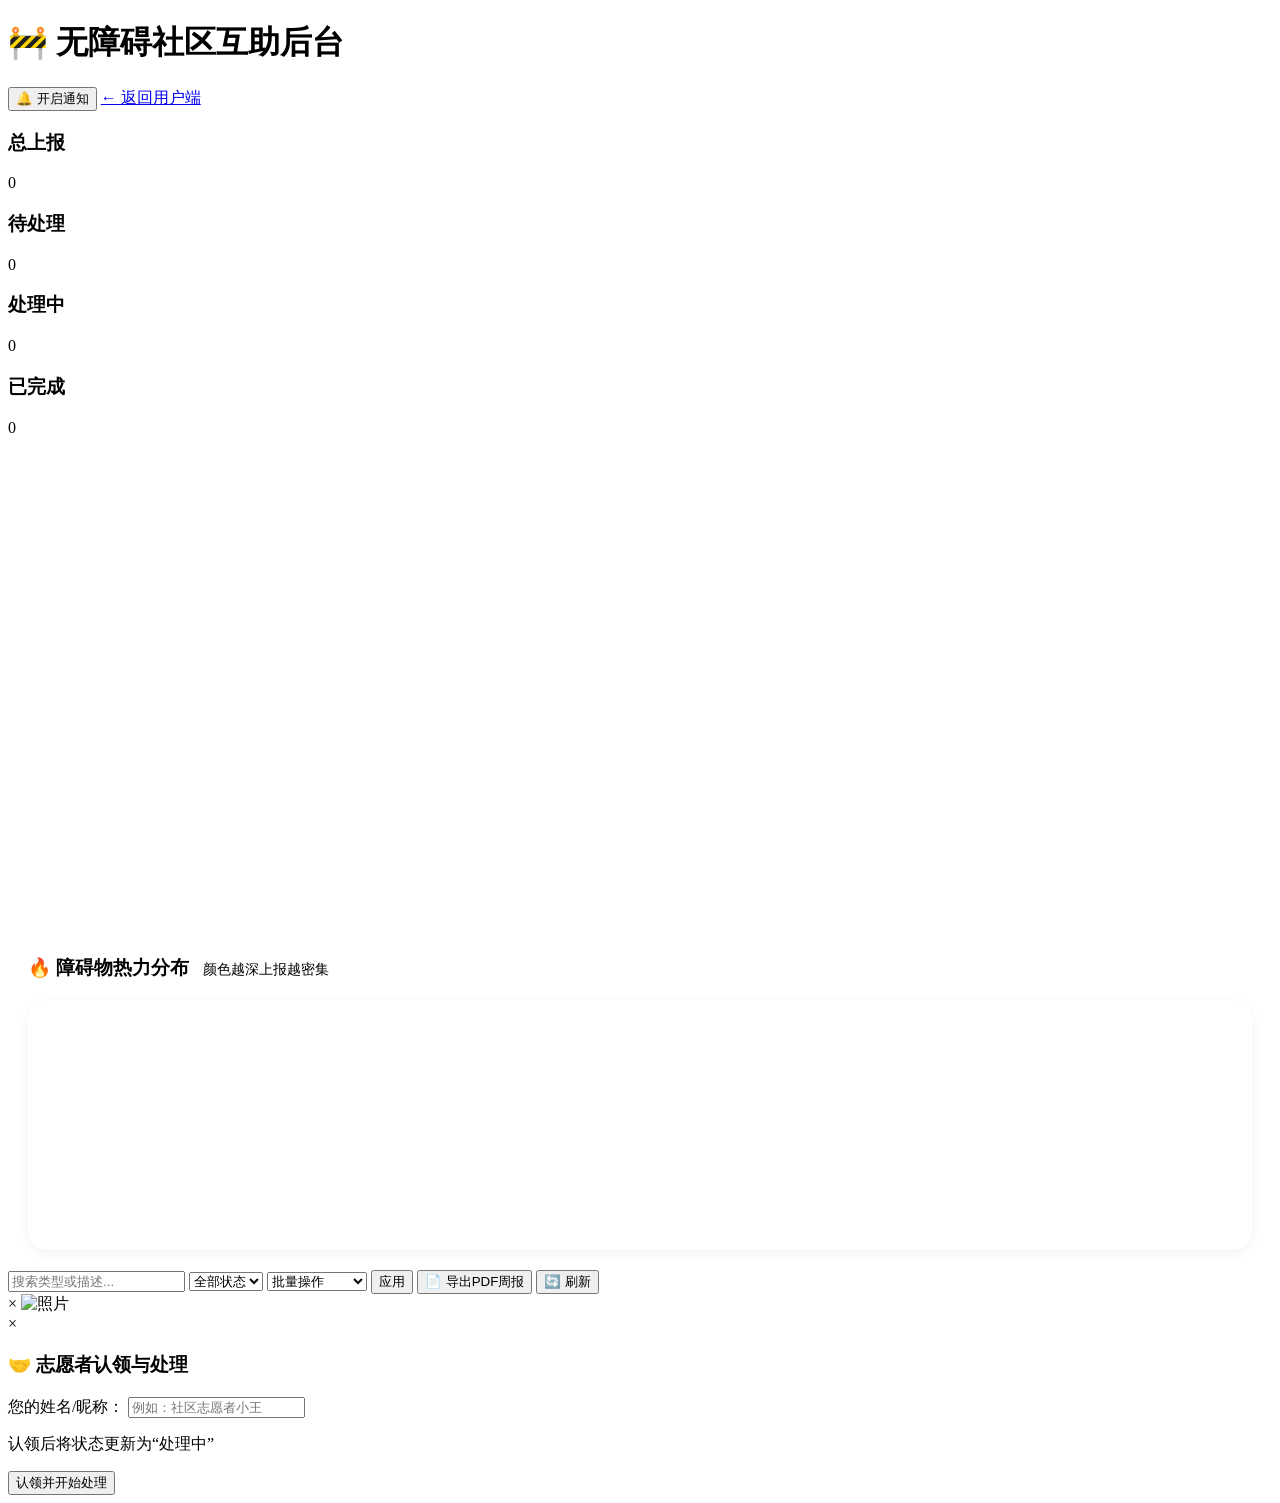
==== admin.html @ 2b62d57b "该了三个文件，完善了一下“管理功能”" ====
<!DOCTYPE html>
<html lang="zh-CN">
<head>
    <meta charset="UTF-8">
    <meta name="viewport" content="width=device-width, initial-scale=1.0">
    <title>管理员面板 · 社区互助版</title>
    <link rel="stylesheet" href="style.css">
    <!-- Leaflet 地图库（用于热力图） -->
    <link rel="stylesheet" href="https://unpkg.com/leaflet@1.9.4/dist/leaflet.css" />
    <script src="https://unpkg.com/leaflet@1.9.4/dist/leaflet.js"></script>
    <!-- 热力图插件 -->
    <script src="https://unpkg.com/leaflet.heat@0.2.0/dist/leaflet-heat.js"></script>
    <!-- ECharts -->
    <script src="https://cdn.jsdelivr.net/npm/echarts@5.5.0/dist/echarts.min.js"></script>
    <!-- PDF导出库 -->
    <script src="https://cdnjs.cloudflare.com/ajax/libs/jspdf/2.5.1/jspdf.umd.min.js"></script>
    <script src="https://cdnjs.cloudflare.com/ajax/libs/html2canvas/1.4.1/html2canvas.min.js"></script>
</head>
<body>
    <div class="admin-header">
        <h1>🚧 无障碍社区互助后台</h1>
        <div>
            <button id="requestNotifyBtn" class="btn-secondary">🔔 开启通知</button>
            <a href="index.html" class="btn-back">← 返回用户端</a>
        </div>
    </div>

    <!-- 统计卡片 -->
    <div class="stats-cards">
        <div class="card"><h3>总上报</h3><div id="totalCount">0</div></div>
        <div class="card"><h3>待处理</h3><div id="pendingCount">0</div></div>
        <div class="card"><h3>处理中</h3><div id="processingCount">0</div></div>
        <div class="card"><h3>已完成</h3><div id="resolvedCount">0</div></div>
    </div>

    <!-- 图表与地图并排 -->
    <div class="charts-container">
        <div id="typeChart" style="height:250px;"></div>
        <div id="trendChartAdmin" style="height:250px;"></div>
    </div>

    <!-- 热力图地图容器 -->
    <div style="padding:0 20px; margin-bottom:20px;">
        <h3>🔥 障碍物热力分布 <span style="font-size:14px; font-weight:normal; margin-left:10px;">颜色越深上报越密集</span></h3>
        <div id="heatmapContainer" style="height:250px; width:100%; border-radius:20px; overflow:hidden; box-shadow:0 4px 12px rgba(0,0,0,0.05);"></div>
    </div>

    <!-- 批量操作与筛选 -->
    <div class="filter-bar">
        <input type="text" id="searchInput" placeholder="搜索类型或描述...">
        <select id="statusFilter">
            <option value="all">全部状态</option>
            <option value="未处理">未处理</option>
            <option value="处理中">处理中</option>
            <option value="已完成">已完成</option>
        </select>
        <select id="batchAction" style="width:auto;">
            <option value="">批量操作</option>
            <option value="processing">标记为处理中</option>
            <option value="resolved">标记为已完成</option>
        </select>
        <button id="applyBatchBtn" class="btn-secondary">应用</button>
        <button id="exportReportBtn" class="btn-secondary">📄 导出PDF周报</button>
        <button id="refreshBtn" class="btn-primary">🔄 刷新</button>
    </div>

    <!-- 障碍物表格 -->
    <div id="obstacleTable" class="table-container"></div>

    <!-- 照片查看模态框 -->
    <div id="photoModal" class="modal">
        <div class="modal-content">
            <span class="close-btn" id="closePhotoModal">&times;</span>
            <img id="modalPhoto" src="" alt="照片" style="max-width:100%;">
        </div>
    </div>

    <!-- 认领/上传完成照片模态框 -->
    <div id="claimModal" class="modal">
        <div class="modal-content">
            <span class="close-btn" id="closeClaimModal">&times;</span>
            <h3>🤝 志愿者认领与处理</h3>
            <input type="hidden" id="claimObstacleId">
            <label>您的姓名/昵称：</label>
            <input type="text" id="volunteerName" placeholder="例如：社区志愿者小王" required>
            <div id="claimActionSection">
                <p>认领后将状态更新为“处理中”</p>
                <button id="confirmClaimBtn" class="btn-primary">认领并开始处理</button>
            </div>
            <div id="resolveSection" style="display:none;">
                <label>上传处理后照片：</label>
                <input type="file" id="resolvedPhotoInput" accept="image/*" capture="environment">
                <img id="resolvedPreview" style="max-width:100%; max-height:150px; display:none; margin-top:5px;">
                <button id="confirmResolveBtn" class="btn-primary" style="margin-top:15px;">标记为已完成</button>
            </div>
        </div>
    </div>

    <script src="mockData.js"></script>
    <script src="admin.js"></script>
</body>
</html>
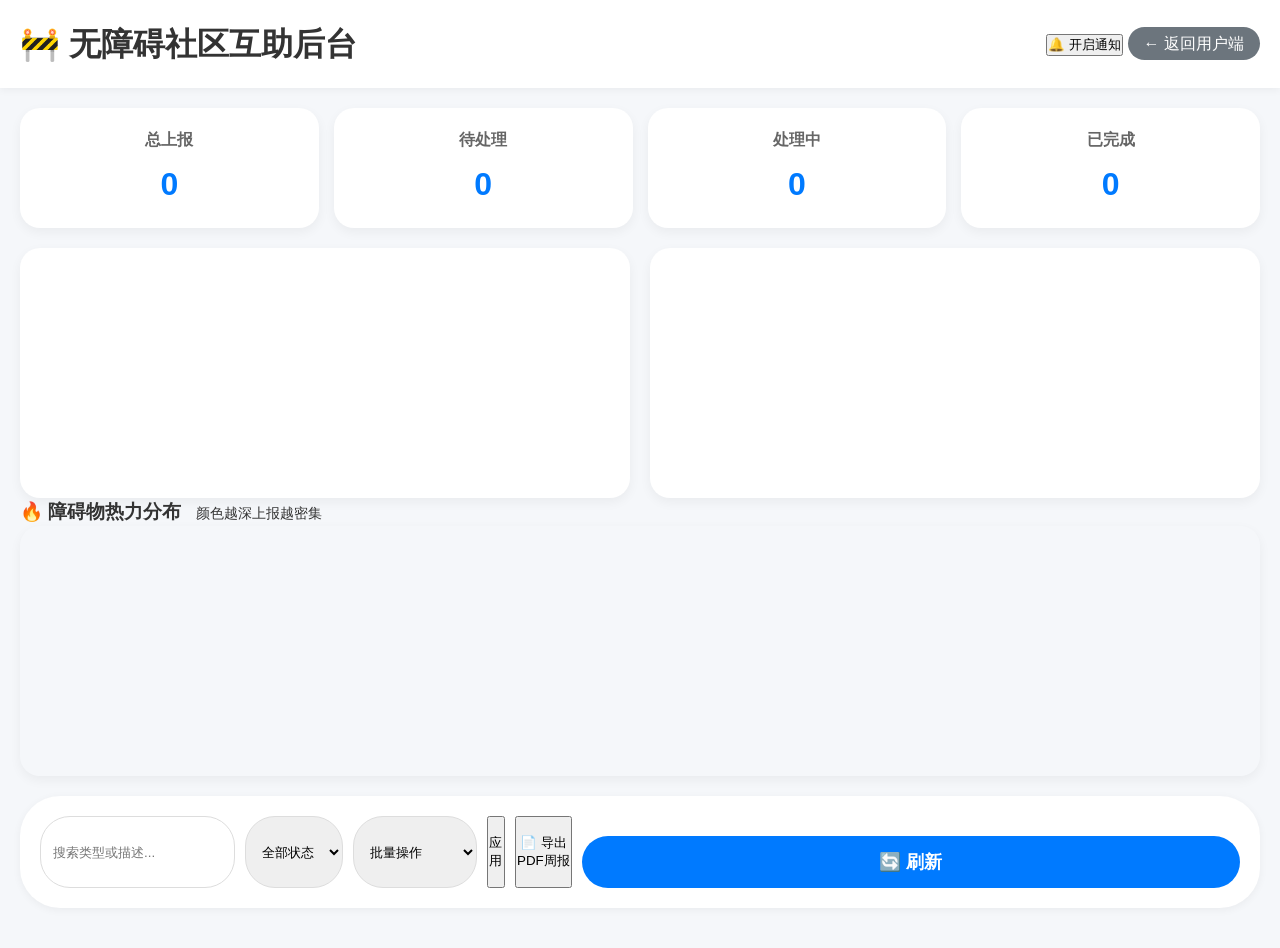
==== commit 9cec3312: "小测试" ====
--- a/admin.html
+++ b/admin.html
@@ -3,7 +3,7 @@
 <head>
     <meta charset="UTF-8">
     <meta name="viewport" content="width=device-width, initial-scale=1.0">
-    <title>管理员面板 · 社区互助版</title>
+    <title>管理员面板 · 社区互助</title>
     <link rel="stylesheet" href="style.css">
     <!-- Leaflet 地图库（用于热力图） -->
     <link rel="stylesheet" href="https://unpkg.com/leaflet@1.9.4/dist/leaflet.css" />
--- a/style.css
+++ b/style.css
@@ -0,0 +1,441 @@
+/* 基础重置 */
+* {
+    box-sizing: border-box;
+    margin: 0;
+    padding: 0;
+}
+
+body {
+    font-family: 'Segoe UI', 'PingFang SC', Roboto, sans-serif;
+    background: #f5f7fa;
+    color: #333;
+    line-height: 1.5;
+}
+
+/* 高对比度主题 */
+body.high-contrast {
+    background: #000 !important;
+    color: #ff0 !important;
+}
+body.high-contrast button,
+body.high-contrast a,
+body.high-contrast .btn-primary {
+    background: #ff0 !important;
+    color: #000 !important;
+    border: 2px solid #fff !important;
+    font-weight: bold;
+}
+body.high-contrast #status {
+    background: #000 !important;
+    color: #ff0 !important;
+    border: 1px solid #ff0;
+}
+body.high-contrast .modal-content {
+    background: #000 !important;
+    color: #ff0 !important;
+    border: 2px solid #ff0;
+}
+body.high-contrast input,
+body.high-contrast select {
+    background: #333;
+    color: #ff0;
+    border: 1px solid #ff0;
+}
+body.high-contrast .facility-panel,
+body.high-contrast #routePrefPanel {
+    background: #000;
+    border: 2px solid #ff0;
+    color: #ff0;
+}
+body.high-contrast .panel-header {
+    background: #ff0;
+    color: #000;
+}
+body.high-contrast .facility-item {
+    border-bottom-color: #ff0;
+}
+
+/* 地图容器 */
+#map {
+    height: 70vh;
+    width: 100%;
+    z-index: 1;
+}
+
+/* 状态栏 */
+#status {
+    position: fixed;
+    top: 10px;
+    left: 10px;
+    right: 10px;
+    background: rgba(255,255,255,0.95);
+    padding: 12px 15px;
+    border-radius: 30px;
+    box-shadow: 0 4px 12px rgba(0,0,0,0.15);
+    z-index: 1000;
+    font-size: 16px;
+    text-align: center;
+    backdrop-filter: blur(5px);
+    border: 1px solid rgba(0,0,0,0.05);
+}
+
+/* 控制面板 */
+#control-panel {
+    position: fixed;
+    bottom: 20px;
+    left: 10px;
+    right: 10px;
+    display: flex;
+    justify-content: space-around;
+    background: rgba(255,255,255,0.9);
+    backdrop-filter: blur(10px);
+    padding: 12px 8px;
+    border-radius: 50px;
+    box-shadow: 0 4px 20px rgba(0,0,0,0.2);
+    z-index: 1000;
+    border: 1px solid rgba(255,255,255,0.5);
+}
+#control-panel button,
+#control-panel a {
+    flex: 1;
+    margin: 0 5px;
+    text-align: center;
+    background: #007aff;
+    color: white;
+    border: none;
+    padding: 12px 0;
+    border-radius: 40px;
+    font-size: 16px;
+    font-weight: 600;
+    cursor: pointer;
+    text-decoration: none;
+    transition: all 0.2s;
+    box-shadow: 0 2px 6px rgba(0,122,255,0.3);
+}
+#control-panel button:active,
+#control-panel a:active {
+    transform: scale(0.96);
+    background: #005bb5;
+}
+
+/* 路径规划偏好面板（成员A新增） */
+#routePrefPanel {
+    position: fixed;
+    bottom: 110px;
+    left: 10px;
+    background: rgba(255,255,255,0.95);
+    backdrop-filter: blur(8px);
+    padding: 12px 15px;
+    border-radius: 20px;
+    z-index: 1000;
+    box-shadow: 0 4px 12px rgba(0,0,0,0.15);
+    font-size: 13px;
+    width: auto;
+    min-width: 200px;
+    border: 1px solid rgba(0,0,0,0.05);
+}
+.pref-title {
+    font-weight: bold;
+    margin-bottom: 8px;
+    font-size: 14px;
+    color: #007aff;
+}
+.pref-item {
+    margin-bottom: 8px;
+    display: flex;
+    align-items: center;
+    flex-wrap: wrap;
+    gap: 6px;
+}
+.pref-item label:first-child {
+    font-weight: 600;
+    margin-right: 6px;
+}
+.obstacle-types {
+    display: flex;
+    flex-wrap: wrap;
+    gap: 8px;
+    margin-left: 6px;
+}
+.obstacle-types label {
+    font-size: 12px;
+    background: #f0f0f0;
+    padding: 2px 8px;
+    border-radius: 20px;
+    cursor: pointer;
+}
+.obstacle-types input {
+    margin-right: 3px;
+    transform: scale(0.9);
+}
+
+/* 实时设施状态面板（成员A新增） */
+.facility-panel {
+    position: fixed;
+    top: 80px;
+    right: 10px;
+    width: 240px;
+    background: rgba(255,255,255,0.95);
+    backdrop-filter: blur(8px);
+    border-radius: 20px;
+    box-shadow: 0 6px 18px rgba(0,0,0,0.2);
+    z-index: 1000;
+    font-size: 13px;
+    overflow: hidden;
+    border: 1px solid #ddd;
+    max-height: 300px;
+    display: flex;
+    flex-direction: column;
+}
+.panel-header {
+    background: #007aff;
+    color: white;
+    padding: 10px 12px;
+    font-weight: bold;
+    display: flex;
+    justify-content: space-between;
+    font-size: 14px;
+}
+#facilityList {
+    padding: 8px 12px;
+    overflow-y: auto;
+    max-height: 250px;
+}
+.facility-item {
+    padding: 8px 0;
+    border-bottom: 1px solid #eee;
+    cursor: pointer;
+    transition: 0.1s;
+}
+.facility-item:hover {
+    background: #f0f7ff;
+}
+.facility-name {
+    font-weight: 600;
+}
+.facility-detail {
+    font-size: 11px;
+    color: #555;
+    margin-top: 4px;
+}
+.status-normal {
+    color: #34c759;
+}
+.status-warning {
+    color: #ff3b30;
+}
+#refreshIndicator {
+    font-size: 10px;
+    background: rgba(0,0,0,0.2);
+    padding: 2px 6px;
+    border-radius: 20px;
+}
+
+/* 高亮障碍物标记动画 */
+.obstacle-highlight {
+    filter: drop-shadow(0 0 6px red);
+    animation: pulse 0.8s infinite;
+}
+@keyframes pulse {
+    0% { transform: scale(1); opacity: 1; }
+    100% { transform: scale(1.2); opacity: 0.8; }
+}
+
+/* 模态框通用 */
+.modal {
+    display: none;
+    position: fixed;
+    top: 0;
+    left: 0;
+    width: 100%;
+    height: 100%;
+    background: rgba(0,0,0,0.6);
+    z-index: 2000;
+    align-items: center;
+    justify-content: center;
+}
+.modal-content {
+    background: white;
+    padding: 25px;
+    border-radius: 24px;
+    max-width: 90%;
+    max-height: 80%;
+    overflow-y: auto;
+    box-shadow: 0 20px 40px rgba(0,0,0,0.3);
+    position: relative;
+}
+.modal-content.large {
+    width: 90%;
+    max-width: 600px;
+}
+.close-btn {
+    position: absolute;
+    top: 15px;
+    right: 20px;
+    font-size: 28px;
+    cursor: pointer;
+    color: #888;
+    font-weight: bold;
+}
+.close-btn:hover {
+    color: #000;
+}
+
+/* 表单样式 */
+form label {
+    display: block;
+    margin-top: 15px;
+    font-weight: 600;
+    color: #555;
+}
+form input,
+form select {
+    width: 100%;
+    padding: 12px;
+    margin-top: 5px;
+    border: 1px solid #ddd;
+    border-radius: 16px;
+    font-size: 16px;
+    background: #f9f9f9;
+}
+.btn-primary {
+    background: #007aff;
+    color: white;
+    border: none;
+    padding: 14px 20px;
+    border-radius: 40px;
+    font-size: 18px;
+    font-weight: bold;
+    width: 100%;
+    margin-top: 20px;
+    cursor: pointer;
+    transition: 0.2s;
+}
+.btn-primary:hover {
+    background: #005bb5;
+}
+
+/* 管理员页面样式 */
+.admin-header {
+    display: flex;
+    justify-content: space-between;
+    align-items: center;
+    padding: 20px;
+    background: white;
+    box-shadow: 0 2px 8px rgba(0,0,0,0.05);
+}
+.btn-back {
+    background: #6c757d;
+    color: white;
+    padding: 8px 16px;
+    border-radius: 30px;
+    text-decoration: none;
+}
+.stats-cards {
+    display: grid;
+    grid-template-columns: repeat(4,1fr);
+    gap: 15px;
+    padding: 20px;
+}
+.card {
+    background: white;
+    padding: 20px;
+    border-radius: 20px;
+    box-shadow: 0 4px 12px rgba(0,0,0,0.05);
+    text-align: center;
+}
+.card h3 {
+    font-size: 16px;
+    color: #666;
+}
+.card div {
+    font-size: 32px;
+    font-weight: bold;
+    margin-top: 8px;
+    color: #007aff;
+}
+.charts-container {
+    display: flex;
+    flex-wrap: wrap;
+    padding: 0 20px;
+    gap: 20px;
+}
+.charts-container > div {
+    flex: 1 1 45%;
+    background: white;
+    border-radius: 20px;
+    padding: 15px;
+    box-shadow: 0 4px 12px rgba(0,0,0,0.05);
+}
+.filter-bar {
+    display: flex;
+    gap: 10px;
+    padding: 20px;
+    background: white;
+    margin: 20px;
+    border-radius: 40px;
+    box-shadow: 0 2px 8px rgba(0,0,0,0.05);
+}
+.filter-bar input,
+.filter-bar select {
+    flex: 1;
+    padding: 12px;
+    border: 1px solid #ddd;
+    border-radius: 30px;
+}
+.table-container {
+    padding: 0 20px 20px;
+    overflow-x: auto;
+}
+table {
+    width: 100%;
+    border-collapse: collapse;
+    background: white;
+    border-radius: 20px;
+    overflow: hidden;
+    box-shadow: 0 4px 12px rgba(0,0,0,0.05);
+}
+th, td {
+    padding: 15px;
+    text-align: left;
+    border-bottom: 1px solid #eee;
+}
+th {
+    background: #f8f9fa;
+    font-weight: 600;
+}
+.photo-thumb {
+    width: 40px;
+    height: 40px;
+    object-fit: cover;
+    border-radius: 8px;
+    cursor: pointer;
+}
+.status-badge {
+    padding: 4px 10px;
+    border-radius: 30px;
+    font-size: 12px;
+    font-weight: bold;
+}
+.status-未处理 { background: #ff3b30; color: white; }
+.status-处理中 { background: #ff9500; color: white; }
+.status-已处理 { background: #34c759; color: white; }
+
+/* 清除数据按钮 */
+#clearDataBtn {
+    padding: 12px 16px;
+    border-radius: 40px;
+    border: none;
+    color: white;
+    font-weight: bold;
+    box-shadow: 0 4px 8px rgba(0,0,0,0.2);
+    cursor: pointer;
+}
+
+/* 移动端适配 */
+@media (max-width: 600px) {
+    .stats-cards { grid-template-columns: repeat(2,1fr); }
+    .charts-container > div { flex: 1 1 100%; }
+    .facility-panel { width: 200px; top: 70px; }
+    #routePrefPanel { min-width: 160px; bottom: 100px; }
+}
